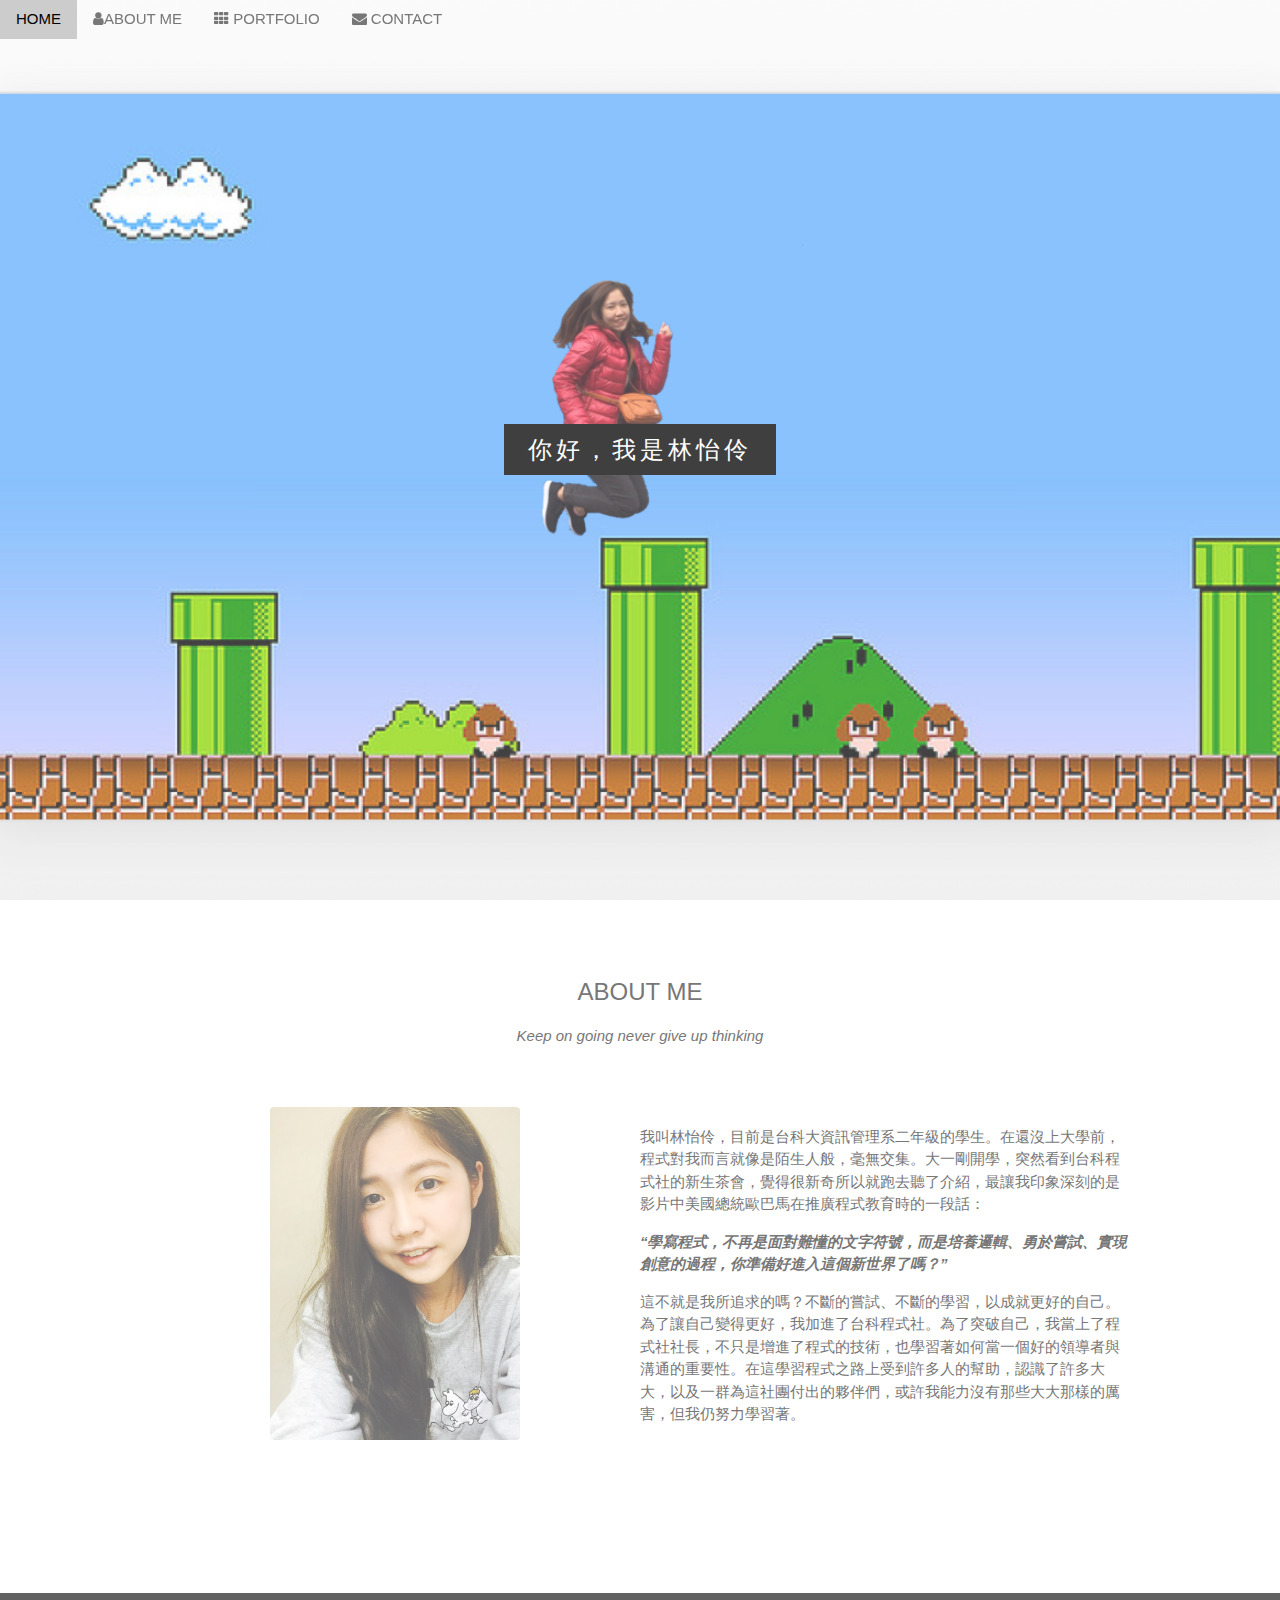
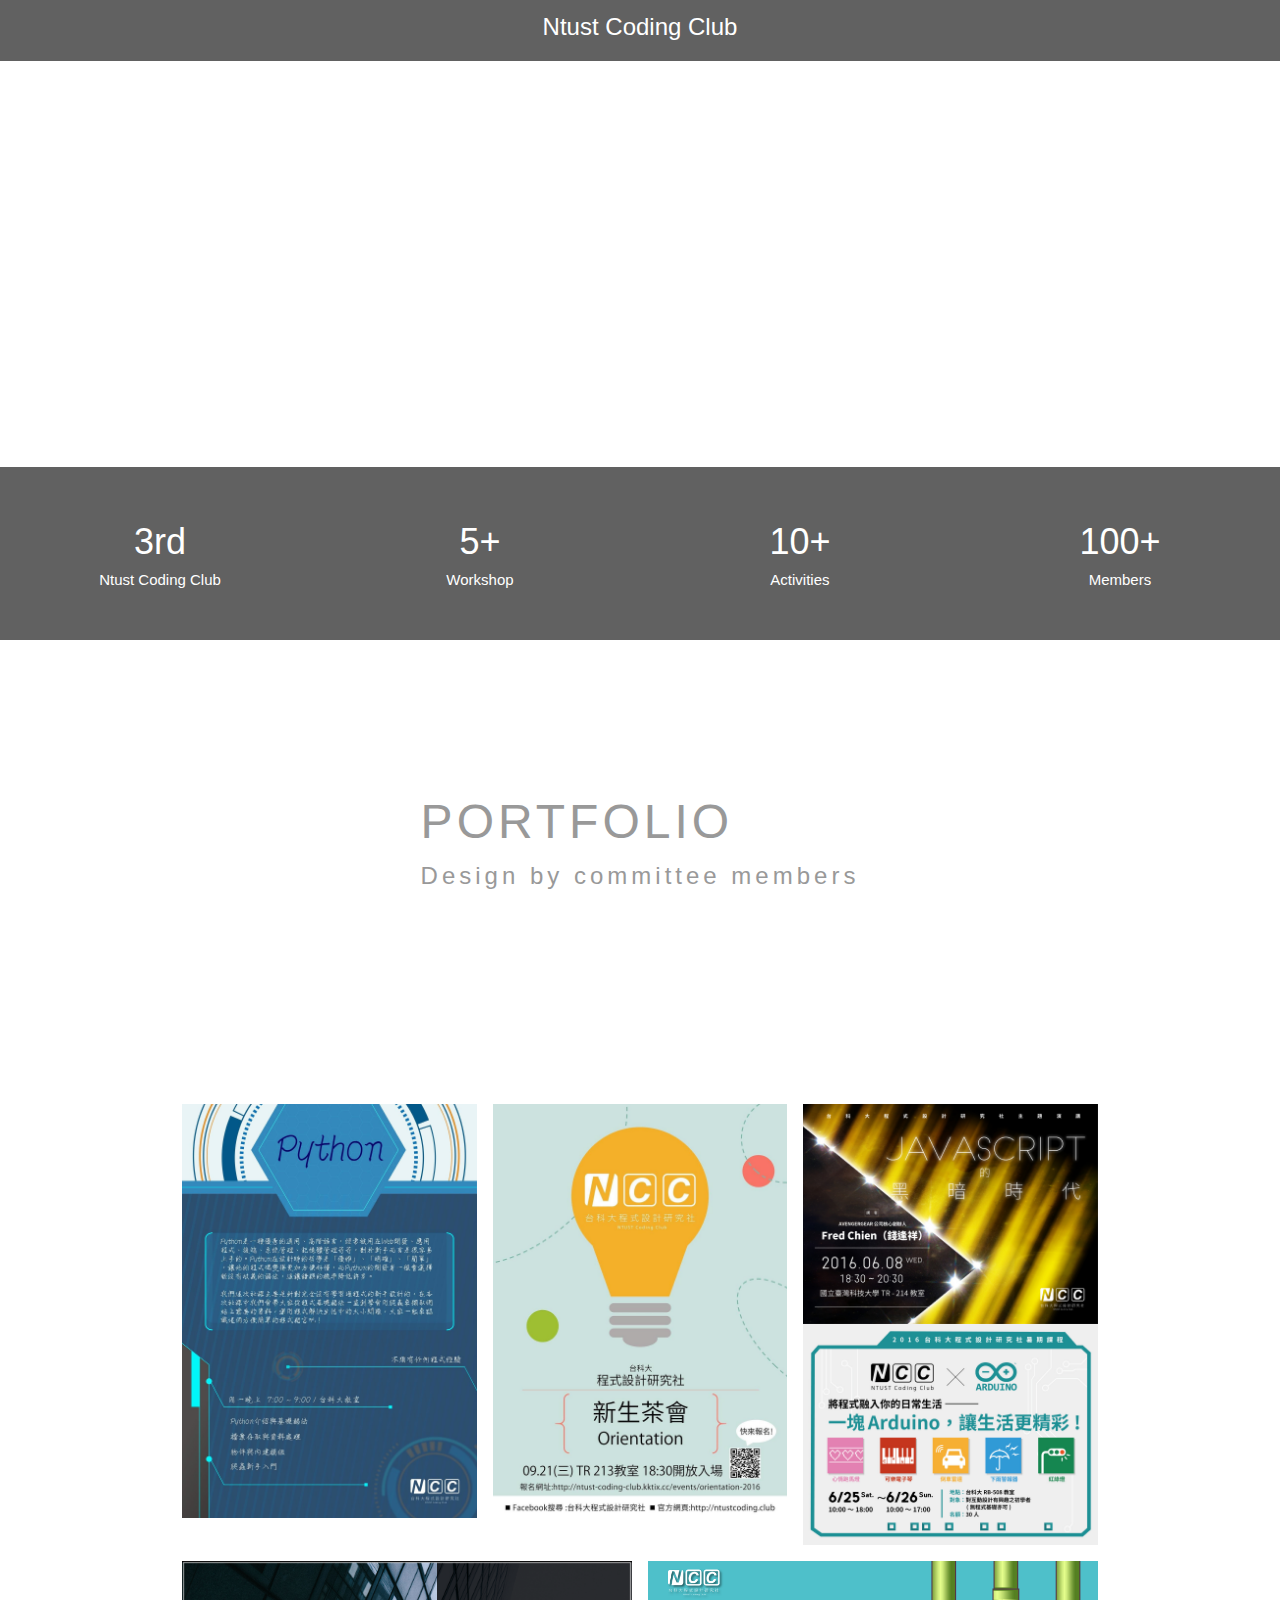
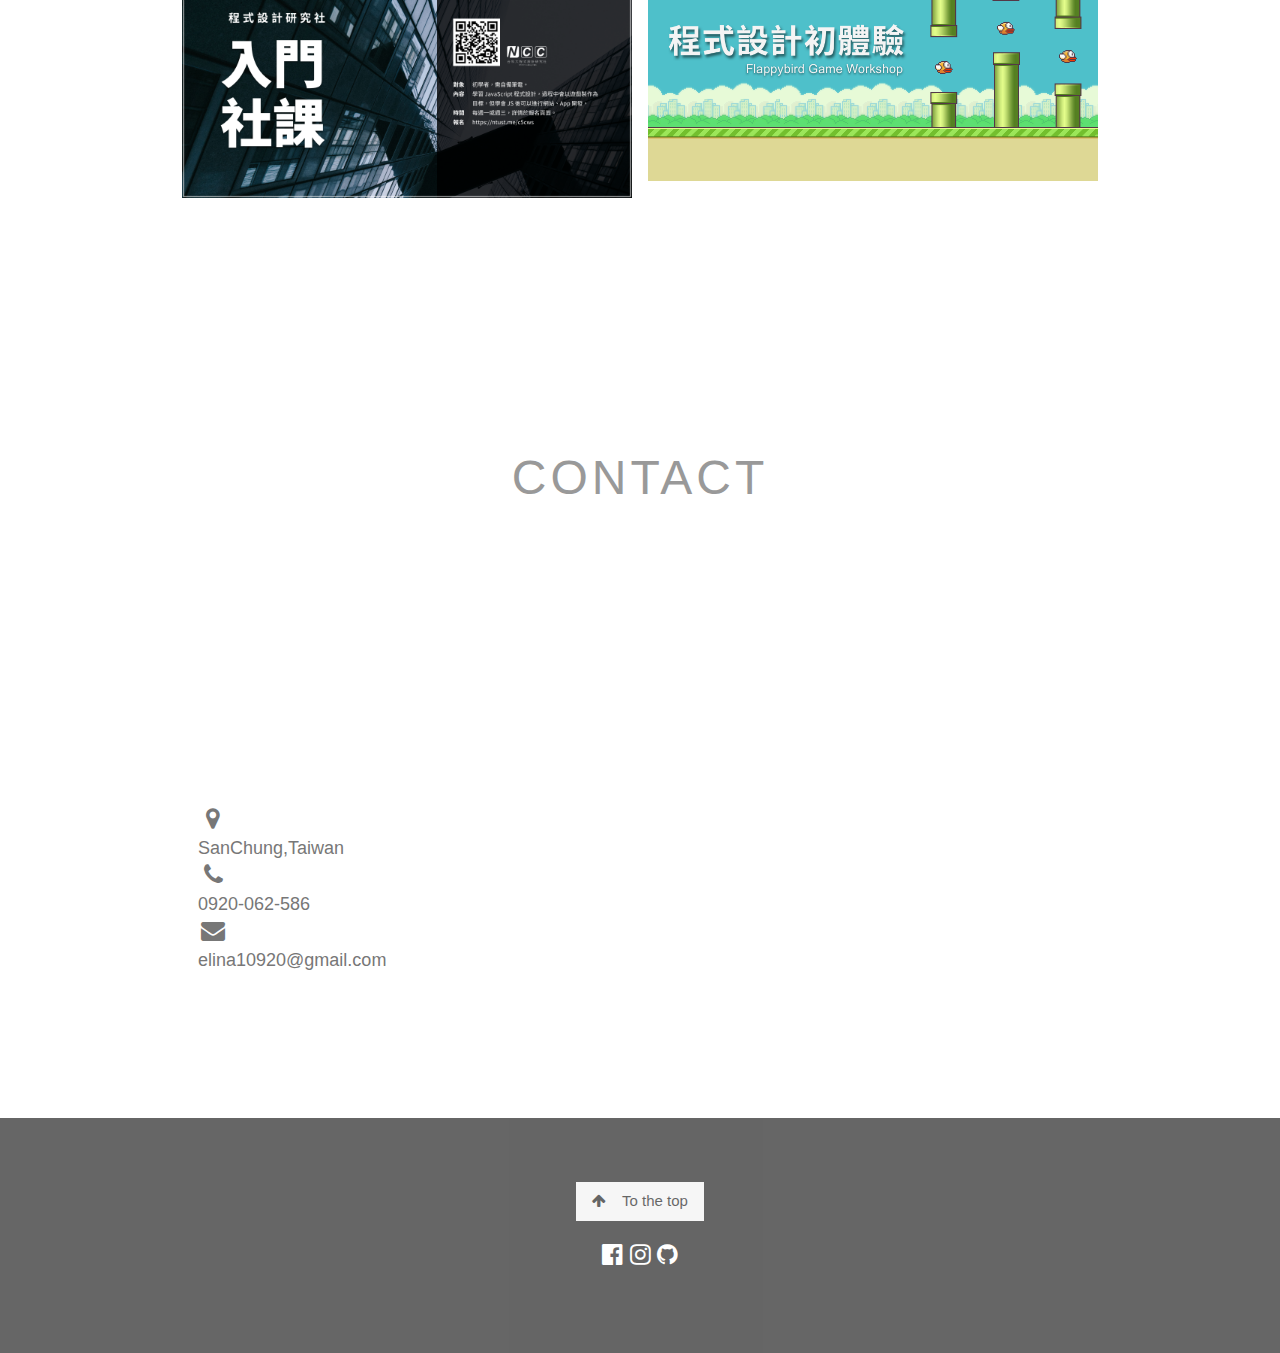
==== index.html @ 07748f05 "my website" ====
<!DOCTYPE html>
<html>
<head>
  <title>my Website</title>
<meta charset="UTF-8">
<meta name="viewport" content="width=device-width, initial-scale=1">
<link rel="stylesheet" href="style.css">
<link rel="stylesheet" href="https://www.w3schools.com/w3css/4/w3.css">
<link rel="stylesheet" href="https://fonts.googleapis.com/css?family=Lato">
<link rel="stylesheet" href="https://cdnjs.cloudflare.com/ajax/libs/font-awesome/4.7.0/css/font-awesome.min.css">
</head>
<body>
<!-- Navbar (sit on top) -->
<div class="w3-top">
  <div class="w3-bar" id="myNavbar">
    <a class="w3-bar-item w3-button w3-hover-black w3-hide-medium w3-hide-large w3-right" href="javascript:void(0);" onclick="toggleFunction()" title="Toggle Navigation Menu">
      <i class="fa fa-bars"></i>
    </a>
    <a href="#home" class="w3-bar-item w3-button">HOME</a>
    <a href="#about" class="w3-bar-item w3-button w3-hide-small"><i class="fa fa-user"></i>ABOUT ME</a>
    <a href="#portfolio" class="w3-bar-item w3-button w3-hide-small"><i class="fa fa-th"></i> PORTFOLIO</a>
    <a href="#contact" class="w3-bar-item w3-button w3-hide-small"><i class="fa fa-envelope"></i> CONTACT</a>
  </div>

  <!-- Navbar on small screens -->
  <div id="navDemo" class="w3-bar-block w3-white w3-hide w3-hide-large w3-hide-medium">
    <a href="#about" class="w3-bar-item w3-button" onclick="toggleFunction()">ABOUT</a>
    <a href="#portfolio" class="w3-bar-item w3-button" onclick="toggleFunction()">PORTFOLIO</a>
    <a href="#contact" class="w3-bar-item w3-button" onclick="toggleFunction()">CONTACT</a>
  </div>
</div>

<!-- First Parallax Image with Logo Text -->
<div class="bgimg-1 w3-display-container w3-opacity-min" id="home">
  <div class="w3-display-middle" style="white-space:nowrap;">
    <span class="w3-center w3-padding-large w3-black w3-xlarge w3-wide w3-animate-opacity">你好，我是林怡伶</span>
  </div>
</div>

<!-- Container (About Section) -->
<div class="w3-content w3-display-container w3-padding-64" id="about">
  <h3 class="w3-center">ABOUT ME</h3>
  <p class="w3-center"><em>Keep on going never give up thinking</em></p>

  <div class="w3-row w3-padding-32">
    <div class="w3-col m6 w3-center w3-padding-large">
      
      <img src="me.jpg" class="w3-round w3-image w3-opacity w3-hover-opacity-off" alt="Photo of Me" width="250" height="150">
    </div>

    <!-- Hide this text on small devices -->
    <div class="w3-col m6 w3-hide-small w3-padding-16">
      <p >我叫林怡伶，目前是台科大資訊管理系二年級的學生。在還沒上大學前，程式對我而言就像是陌生人般，毫無交集。大一剛開學，突然看到台科程式社的新生茶會，覺得很新奇所以就跑去聽了介紹，最讓我印象深刻的是影片中美國總統歐巴馬在推廣程式教育時的一段話：<em><b><p>“學寫程式，不再是面對難懂的文字符號，而是培養邏輯、勇於嘗試、實現創意的過程，你準備好進入這個新世界了嗎？”</p></b></em>
      這不就是我所追求的嗎？不斷的嘗試、不斷的學習，以成就更好的自己。為了讓自己變得更好，我加進了台科程式社。為了突破自己，我當上了程式社社長，不只是增進了程式的技術，也學習著如何當一個好的領導者與溝通的重要性。在這學習程式之路上受到許多人的幫助，認識了許多大大，以及一群為這社團付出的夥伴們，或許我能力沒有那些大大那樣的厲害，但我仍努力學習著。
</p>
    </div>
        </div>
        </div>
<div>
  <div class="w3-row w3-center  w3-padding-16 " id="portfolio">
     <p class="w3-dark-grey w3-padding-16 w3-xlarge ">Ntust Coding Club</p>
     <iframe src="https://player.vimeo.com/video/213336469" width="640" height="360" frameborder="0" webkitallowfullscreen mozallowfullscreen allowfullscreen></iframe>
  </div>

<div class="w3-row w3-center w3-dark-grey w3-padding-32 ">
  <div class="w3-quarter w3-section">
    <span class="w3-xxlarge">3rd</span><br>
    Ntust Coding Club
  </div>
  <div class="w3-quarter w3-section">
    <span class="w3-xxlarge">5+</span><br>
    Workshop
  </div>
  <div class="w3-quarter w3-section">
    <span class="w3-xxlarge">10+</span><br>
    Activities
  </div>
  <div class="w3-quarter w3-section">
    <span class="w3-xxlarge">100+</span><br>
    Members
  </div>
</div>

</div>

<!-- Second Parallax Image with Portfolio Text -->
<div class="bgimg-2 w3-display-container w3-opacity-min">
  <div class="w3-display-middle">
    <span class="w3-xxxlarge w3-hover-text-black w3-wide w3-center">PORTFOLIO</span><br>
    <span class="w3-xlarge w3-hover-text-black w3-wide w3-center">Design by committee members</span>
  </div>
</div>

<!-- Container (Portfolio Section) -->
<div class="w3-content w3-container w3-padding-64" id="portfolio">
  

  <!-- Responsive Grid. Four columns on tablets, laptops and desktops. Will stack on mobile devices/small screens (100% width) -->
  <div class="w3-row-padding w3-center">

<!--第一行-->
    <div class="w3-col m4"> 
      <img src="a1.jpg" style="width:100%" onclick="onClick(this)" class="w3-hover-opacity" alt="The mist over the mountains">
    </div>

    <div class="w3-col m4">
      <img src="a4.jpg" style="width:100%" onclick="onClick(this)" class="w3-hover-opacity" alt="Coffee beans">
    </div>

    <div class="w3-col m4">
    <div class="w3-row m6">
        <img src="a3.jpg" style="width:100% " onclick="onClick(this)" class="w3-hover-opacity" alt="Bear closeup">
      </div>
      <div class="w3-row m6">
        <img src="a6.jpg" style="width:100%" onclick="onClick(this)" class="w3-hover-opacity" alt="Bear closeup">
      </div>
    </div>

    
  </div>
<!--第二行-->
  <div class="w3-row-padding w3-center w3-section">
  <div class="w3-col m6">
      <img src="a2.png" style="width:100%" onclick="onClick(this)" class="w3-hover-opacity" alt="Quiet ocean">
    </div>
    <div class="w3-col m6">
      <img src="a5.png" style="width:100%" onclick="onClick(this)" class="w3-hover-opacity" alt="The mist">
    </div>

    
  
  </div>
</div>

<!-- Modal for full size images on click-->
<div id="modal01" class="w3-modal w3-black" onclick="this.style.display='none'">
  <span class="w3-button w3-large w3-black w3-display-topright" title="Close Modal Image"><i class="fa fa-remove"></i></span>
  <div class="w3-modal-content w3-animate-zoom w3-center w3-transparent w3-padding-64">
    <img id="img01" class="w3-image">
    <p id="caption" class="w3-opacity w3-large"></p>
  </div>
</div>

<!-- Third Parallax Image with Portfolio Text -->
<div class="bgimg-3 w3-display-container w3-opacity-min">
  <div class="w3-display-middle">
     <span class="w3-xxxlarge w3-hover-text-black w3-wide">CONTACT</span>
  </div>
</div>

<!-- Container (Contact Section) -->
<div class="w3-content w3-container  w3-padding-64" id="contact">

  <div class="w3-row w3-padding-32 w3-section">
    <div class="w3-col m4 w3-container">
    <div class="w3-col m8 w3-panel">
      <div class="w3-large w3-margin-bottom">
        <i class="fa fa-map-marker fa-fw w3-hover-text-black w3-xlarge w3-margin-right"></i>SanChung,Taiwan<br>
        <i class="fa fa-phone fa-fw w3-hover-text-black w3-xlarge w3-margin-right"></i> <br>0920-062-586<br>
        <i class="fa fa-envelope fa-fw w3-hover-text-black w3-xlarge w3-margin-right"></i> <br>elina10920@gmail.com<br>
      </div>
    </div>
  </div>
</div>
</div>

<!-- Footer -->
<footer class="w3-center w3-black w3-padding-64 w3-opacity w3-hover-opacity-off">
  <a href="#home" class="w3-button w3-light-grey"><i class="fa fa-arrow-up w3-margin-right"></i>To the top</a>
  <div class="w3-xlarge w3-section">
    <a href="https://www.facebook.com/profile.php?id=100000605035682" target="_blank"><i class="fa fa-facebook-official w3-hover-opacity"></i></a>
    <a href=" https://www.instagram.com/ring2356/" target="_blank"><i class="fa fa-instagram w3-hover-opacity"></i></a>
     <a href="https://github.com/elina10920"  target="_blank"><i class="fa fa-github w3-hover-opacity"></i></a>
  </div>
</footer>

<!-- Add Google Maps -->
<script>

// Modal Image Gallery
function onClick(element) {
  document.getElementById("img01").src = element.src;
  document.getElementById("modal01").style.display = "block";
  var captionText = document.getElementById("caption");
  captionText.innerHTML = element.alt;
}

// Change style of navbar on scroll
window.onscroll = function() {myFunction()};
function myFunction() {
    var navbar = document.getElementById("myNavbar");
    if (document.body.scrollTop > 100 || document.documentElement.scrollTop > 100) {
        navbar.className = "w3-bar" + " w3-card-2" + " w3-animate-top" + " w3-white";
    } else {
        navbar.className = navbar.className.replace(" w3-card-2 w3-animate-top w3-white", "");
    }
}

// Used to toggle the menu on small screens when clicking on the menu button
function toggleFunction() {
    var x = document.getElementById("navDemo");
    if (x.className.indexOf("w3-show") == -1) {
        x.className += " w3-show";
    } else {
        x.className = x.className.replace(" w3-show", "");
    }
}
</script>

</body>
</html>
---- style.css ----
body,h1,h2,h3,h4,h5,h6 {font-family: "Lato", sans-serif;}
body, html {
    height: 100%;
    color: #777;
    line-height: 1.8;
}

/* Create a Parallax Effect */
.bgimg-1, .bgimg-2, .bgimg-3 {
    background-attachment: fixed;
    background-position: center;
    background-repeat: no-repeat;
    background-size: cover;
}

/* First image (Logo. Full height) */
.bgimg-1 {
    background-image: url("1.png");
    min-height: 100%;
}

/* Second image (Portfolio) */
.bgimg-2 {
    background-image: url("3.png");
    min-height: 400px;
}

/* Third image (Contact) */
.bgimg-3 {
    background-image: url("2.jpg");
    min-height: 400px;
}
.movie{
	margin: 0 auto; 
	width: auto;
}

.w3-wide {letter-spacing: 10px;}
.w3-hover-opacity {cursor: pointer;}

/* Turn off parallax scrolling for tablets and phones */
@media only screen and (max-device-width: 1024px) {
    .bgimg-1, .bgimg-2, .bgimg-3 {
        background-attachment: scroll;
    }
}
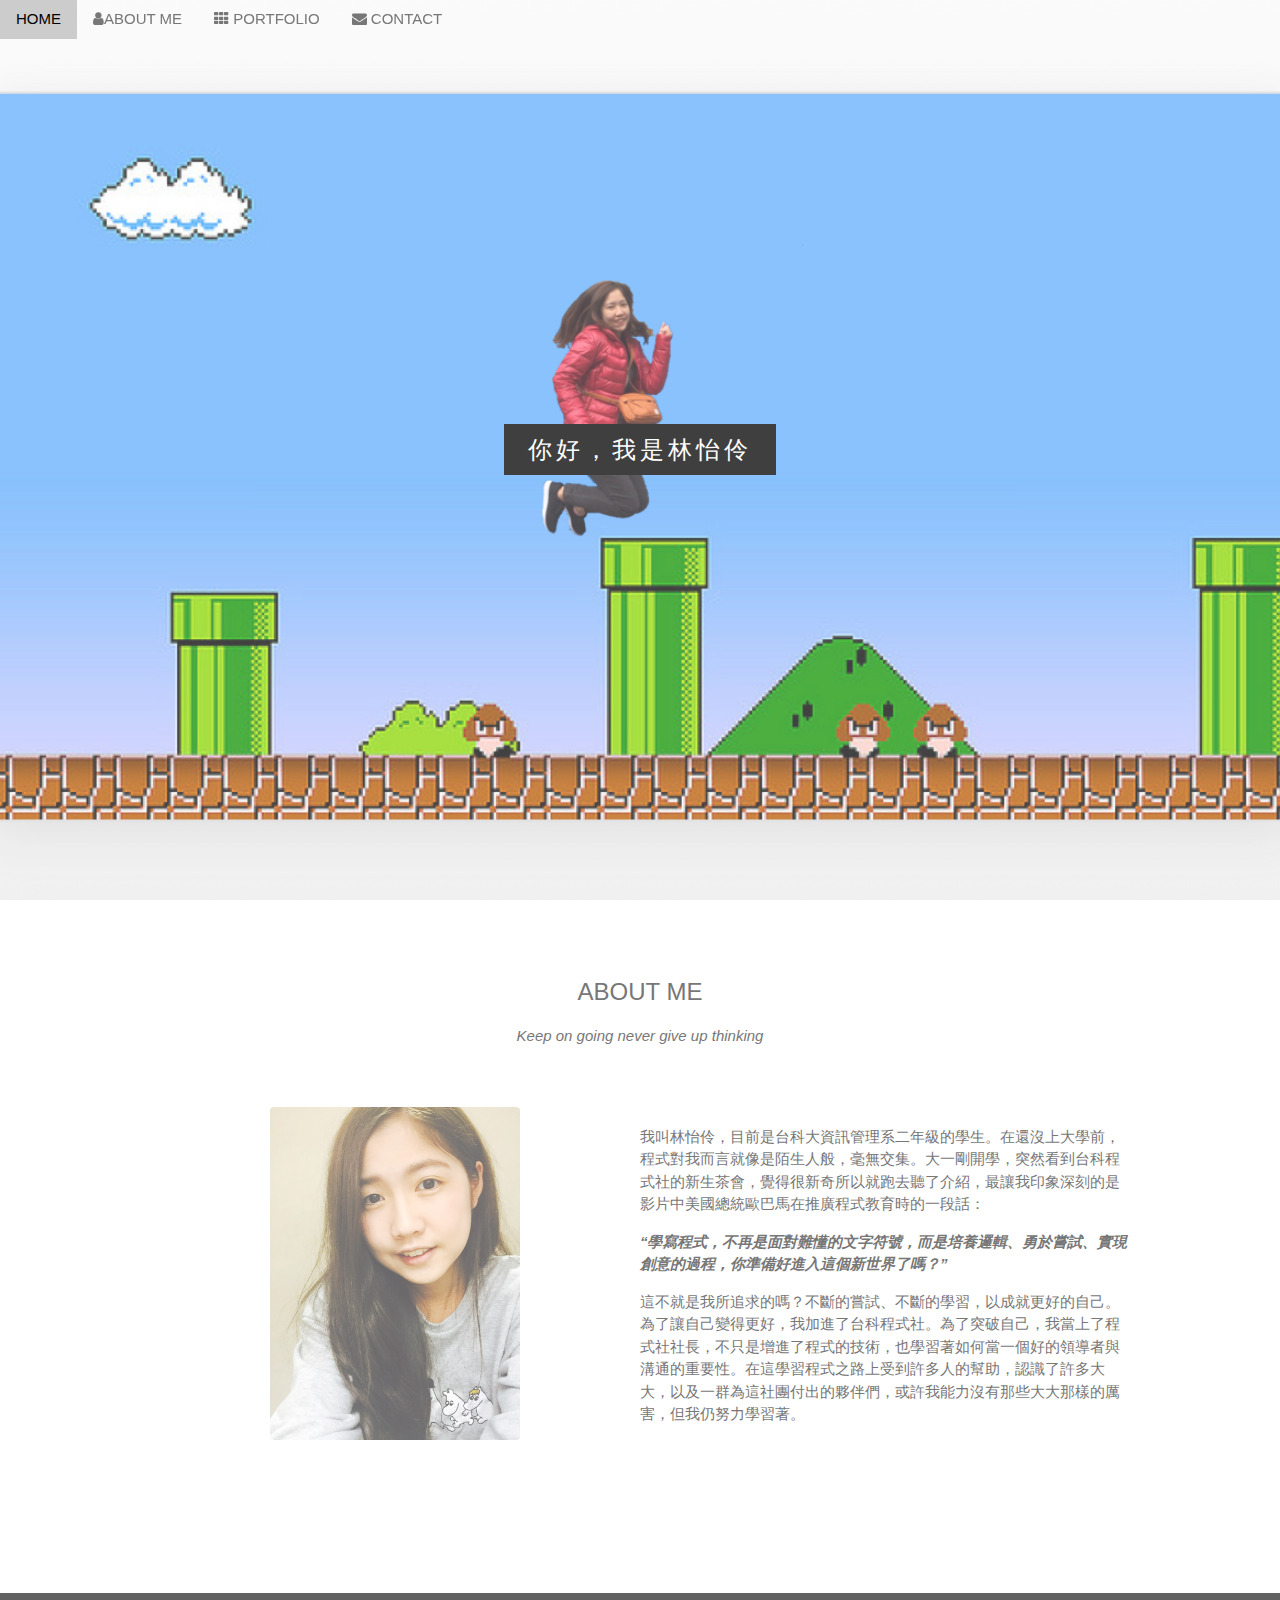
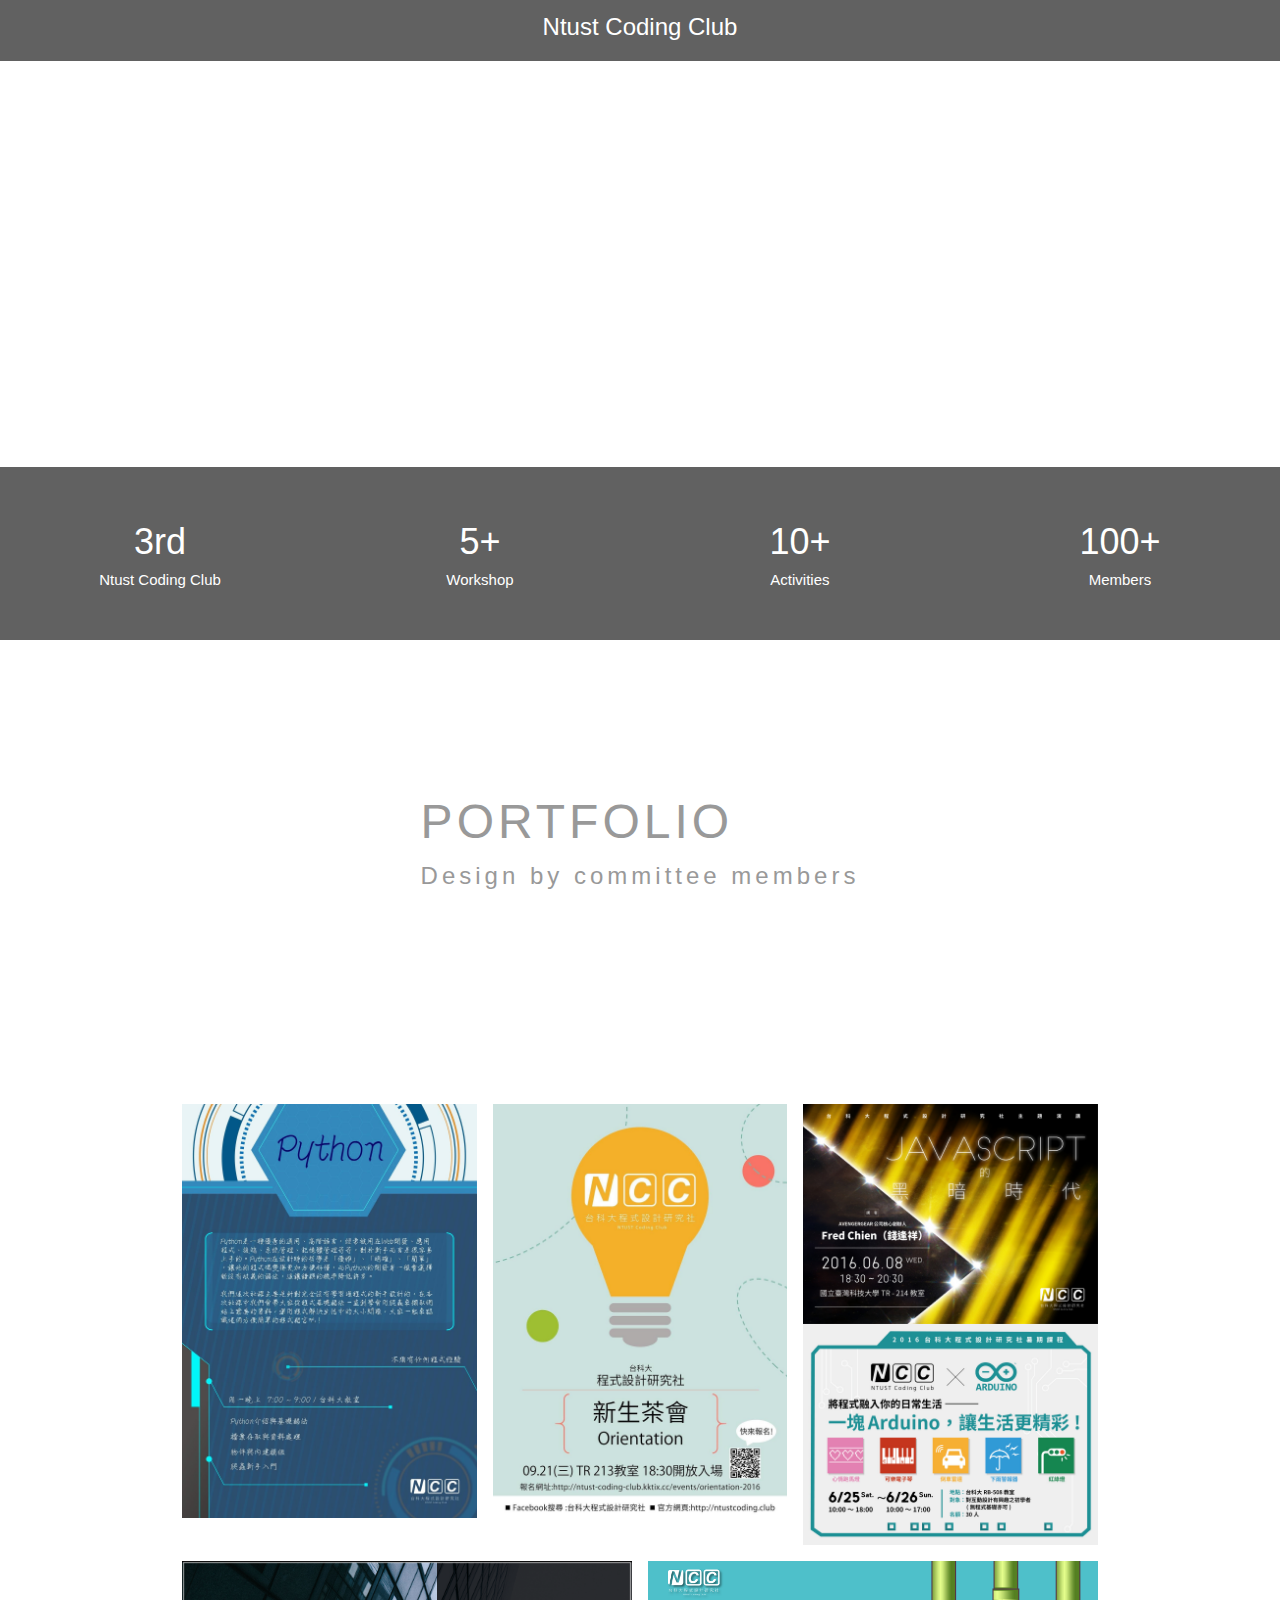
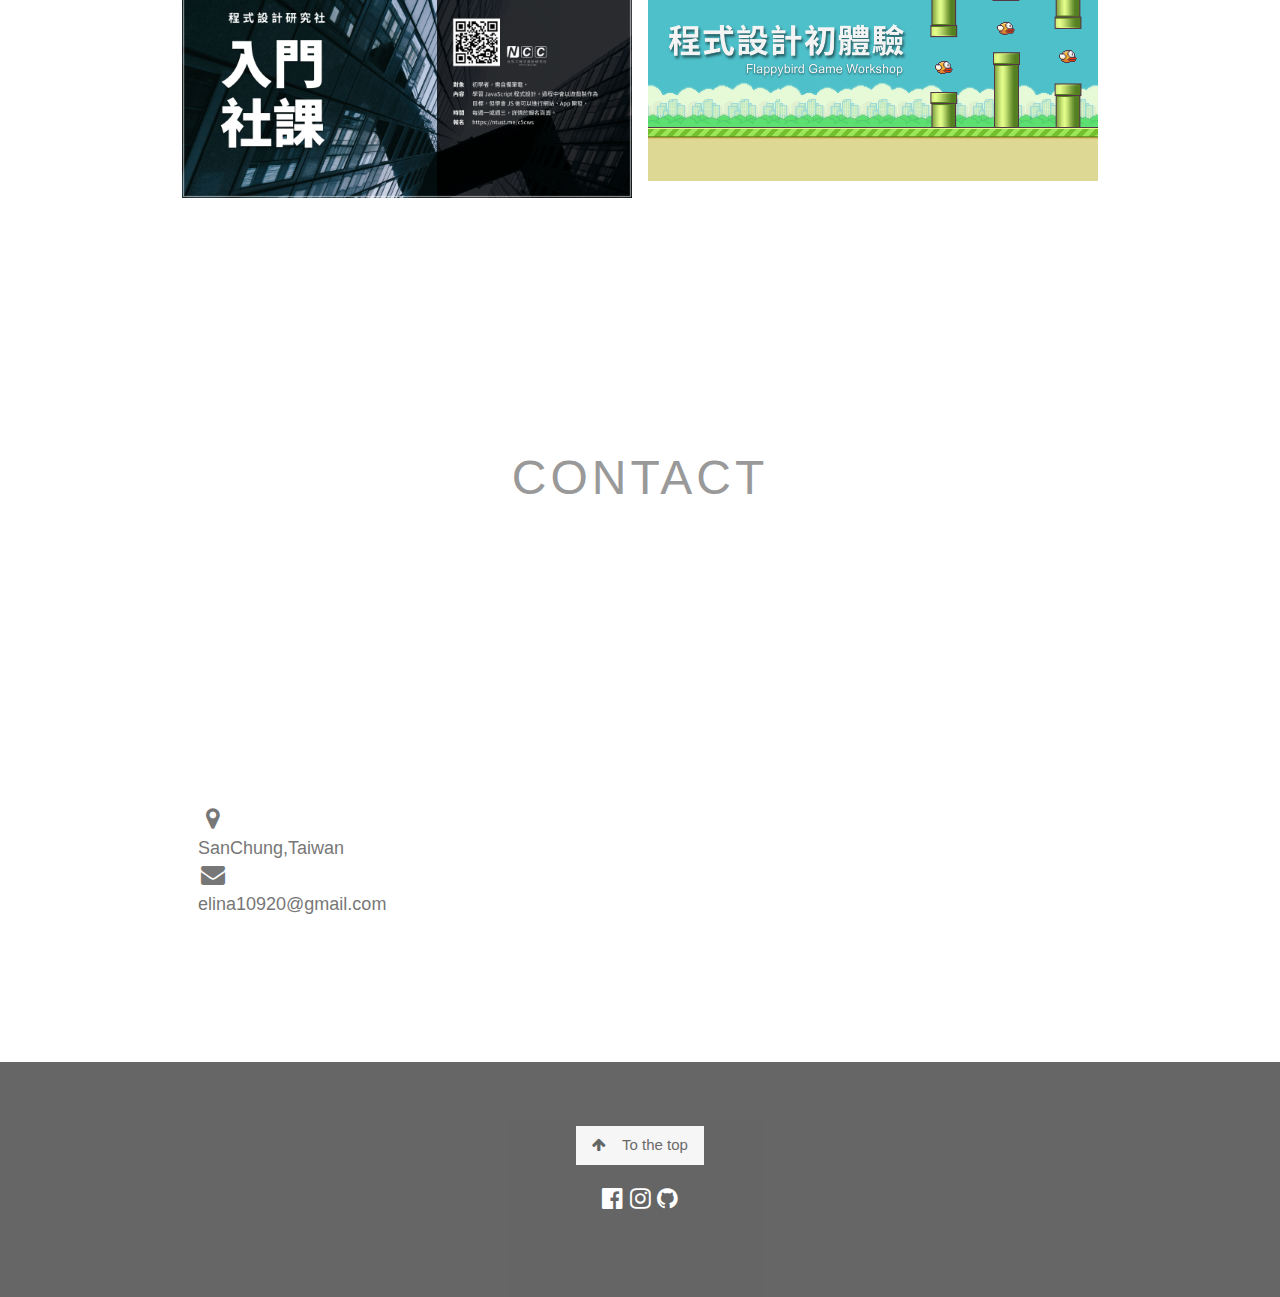
==== commit 1b43eda2: "Update index.html" ====
--- a/index.html
+++ b/index.html
@@ -156,7 +156,7 @@
     <div class="w3-col m8 w3-panel">
       <div class="w3-large w3-margin-bottom">
         <i class="fa fa-map-marker fa-fw w3-hover-text-black w3-xlarge w3-margin-right"></i>SanChung,Taiwan<br>
-        <i class="fa fa-phone fa-fw w3-hover-text-black w3-xlarge w3-margin-right"></i> <br>0920-062-586<br>
+        
         <i class="fa fa-envelope fa-fw w3-hover-text-black w3-xlarge w3-margin-right"></i> <br>elina10920@gmail.com<br>
       </div>
     </div>
